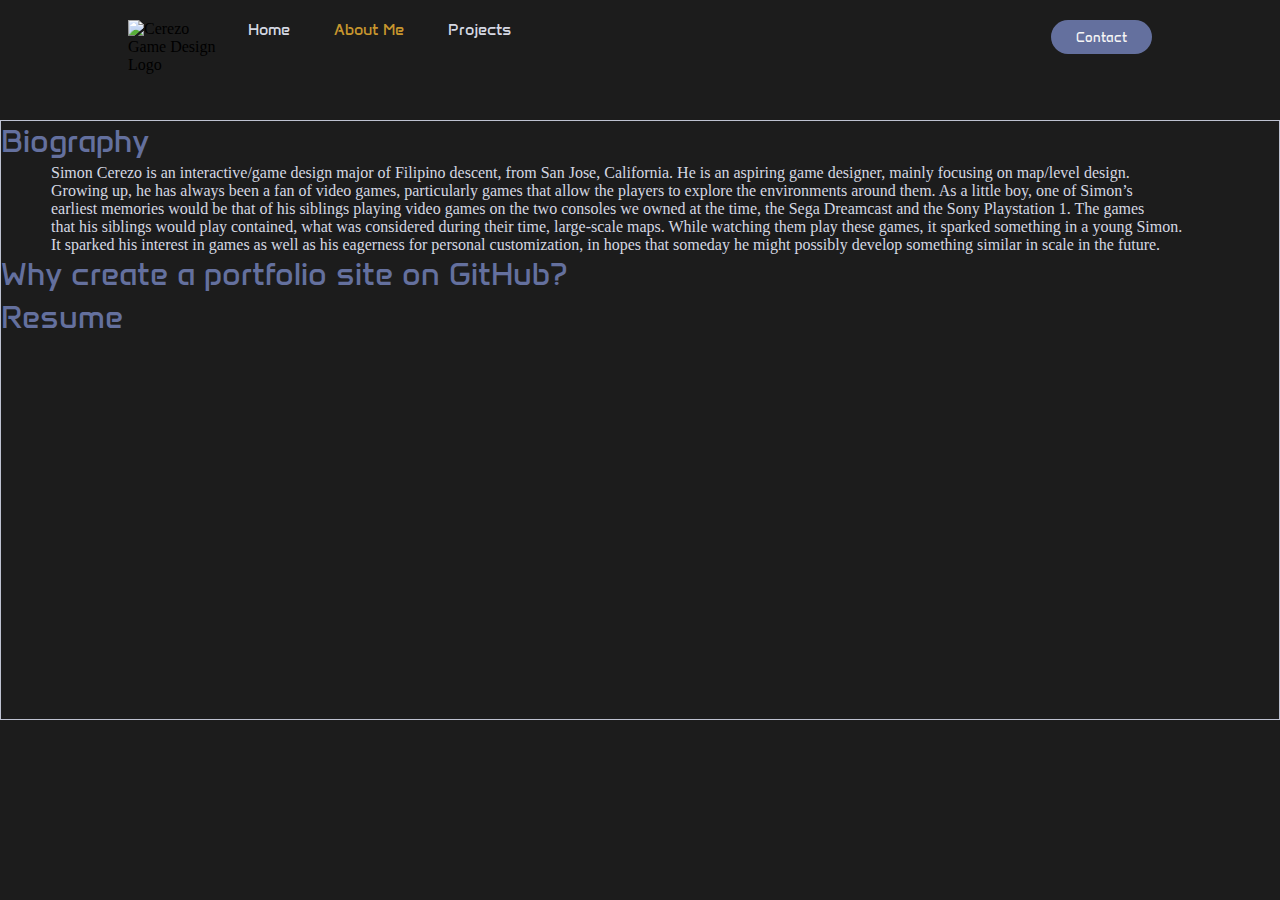
==== about.html @ 7a35f2d2 "Add files via upload" ====
<!DOCTYPE html>
<html lang="en">
    <head>
        <meta charset="UTF-8">
        <meta name="viewport" content="width=device-width, initial-scale=1.0">
        <link rel="stylesheet" href="style.css">
        <script src="index.js"></script>
        <title>Cerezo Game Design: About</title>
    </head>
    <body>
        <!--Navigation Bar-->
            <header>
                <image class="logo" scr="" alt="Cerezo Game Design Logo">

                <nav>
                    <ul class="nav-links">
                        <li>
                            <a rel="index" href="index.html">Home</a>
                        </li>

                        <li>
                            <a class="current-page" rel="index" href="about.html">About Me</a>
                        </li>

                        <li>
                            <a rel="index" href="projects.html">Projects</a>
                        </li>
                    </ul>
                </nav>

                <a class="cta" href="contact.html">
                    <button>Contact</button>
                </a>
            </header>

        <!--Main Page Items-->
            <div class="container">
                <h1>Biography</h1>
                    <p>
                        Simon Cerezo is an interactive/game design major of Filipino descent, 
                        from San Jose, California. He is an aspiring game designer, mainly 
                        focusing on map/level design. <br> Growing up, he has always been a fan 
                        of video games, particularly games that allow the players to explore 
                        the environments around them. As a little boy, one of Simon’s <br> earliest 
                        memories would be that of his siblings playing video games on the two 
                        consoles we owned at the time, the Sega Dreamcast and the Sony 
                        Playstation 1. The games <br> that his siblings would play contained, 
                        what was considered during their time, large-scale maps. 
                        While watching them play these games, it sparked something in 
                        a young Simon. <br> It sparked his interest in games as well as his 
                        eagerness for personal customization, in hopes that someday he might 
                        possibly develop something similar in scale in the future.
                    </p>

                <h1>Why create a portfolio site on GitHub?</h1>
                    <p>

                    </p>

                <h1>Resume</h1>
                    
            </div>
    </body>
</html>
---- style.css ----
@import url('https://fonts.googleapis.com/css2?family=Anta&display=swap');
/*Page Universal items*/
    *{
        box-sizing: border-box;
        margin: 0px;
        padding: 0px;
        background-color: #1c1c1c;
    }

    li, a, button{
        font-family: "Anta", sans-serif;
        font-weight: 400;
        font-style: 16px;
        color: #d5d8e3;
        text-decoration: none;
    }

    h1{
        font-family: "Anta", sans-serif;
        font-weight: 400;
        font-style: 16px;
        text-align: left;
        color: #64709e;
        margin-bottom: 4px;
    }

    p{
        color: #d5d8e3;
        margin-left: 50px;
        text-align: left;
    }

    .current-page{
        color: #c7962e;
    }
/*Home Page*/
    .welcome-in{
        text-align: center;
    }


/*Nav Bar*/
    header{
        height: 100px;
        width: 100%;
        display: flex;
        justify-content: space-between;
        padding: 20px 10%;
        background-color: #1c1c1c;
        /*#262b40*/
        border: 1px #cccccc;
    }

    .logo{
        width: 100px;
        height: 100px;
        cursor: pointer;
    }

    .nav-links li{
        display: inline-block;
        padding: 0px 20px;
        justify-content: flex-start;
    }

    .nav-links li a{
        transition: all 0.3s ease 0s;
    }

    .nav-links li a:hover{
        color: #64709e;
        text-decoration: underline;
    }

    .cta{
        order: 3;
        margin-left: auto;
    }

    button{
        padding: 9px 25px;
        background-color: #64709e;
        border: #64709e;
        color: whitesmoke;
        border-radius: 50px;
        cursor: pointer;
        transition: all 0.3s ease 0;
    }

    button:hover{
        background-color: #bec2d1;
        color: #64709e;
    }

/*flex box items*/
    .container{
        margin: 20px auto;
        border: 1px solid #bec2d1;
        width: 100%;
        height: 600px;
        display: block;
        text-align: center;
    }

    .card{
        margin: 20px 20px;
        width: 200px;
        height: 200px;
        display: inline-block;
        overflow: hidden;
    }

    .card > img{
        height: 100%;
        width: 100%;
    }

    .card > img:hover{
        transform: scale(1.3);
        transition: all 0.2s ease-in-out;
            /*"all" = allows all the images to function as so*/
        opacity: 80%;
    }

/*contact form*/
 
    .form{
        margin: 100px auto;
        display: block;
        background-color: #1c1c1c;
        border-radius: 10px;
        border: 1px solid #d5d8e3;
        min-height: 400px;
            /*give you the min height*/
        width: 50%;
        position: relative;
    }

    /*focus = indcates to the user the current text box they are in*/
    input[type="text"]:focus, textarea:focus{
        border: 1px solid #ccc;
    }

    input[type="text"], textarea{
        width: 80%;
            /*Takes up 80% of the colored area*/
        margin: 25px auto;
        text-align: left;
        display: block;
        padding: 12px 20px;
        border: 1px solid transparent;
        border-radius: 8px;
        background-color: aliceblue;
    }

    /*increases box size of the "Type your message" box if the user has fore to write*/
    textarea{
        resize: vertical;
        min-height: 100px;
        margin-bottom: 0px;
    }

    .submit-form{
        border: #3c65b9;
        background-color: #3c65b9;
        padding: 12px 20px;
        border-radius: 8px;
        color: white;
        width: 40%;
        margin: 20px auto;
        cursor: pointer;
    }

    .submit-form:hover{
        opacity: 0.8;
    }

    /*Once button is clicked it will change to this*/
    .submit-form:active{
        background-color: #243f78;
    }

    .center-me{
        text-align: center;
    }
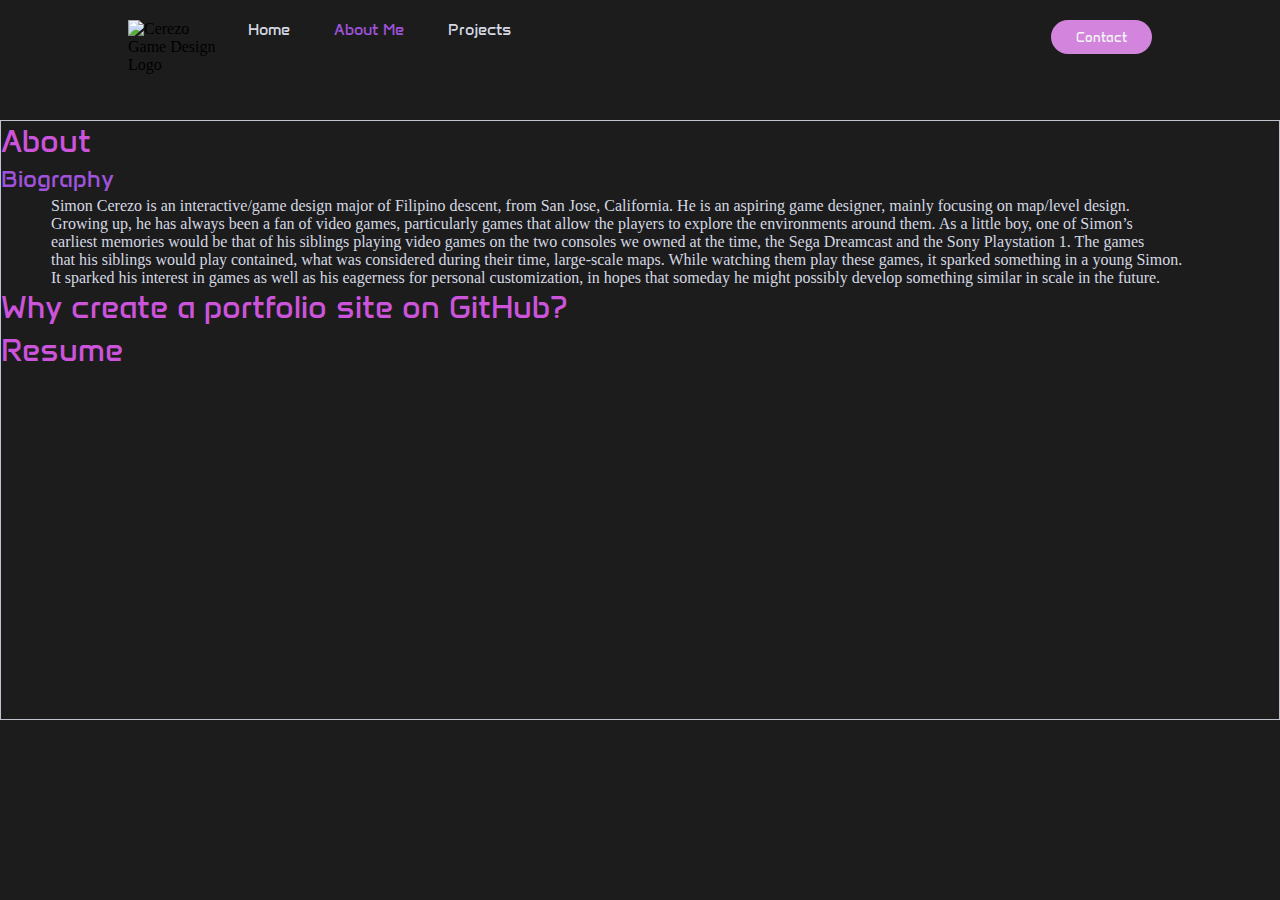
==== commit b9035edc: "Add files via upload" ====
--- a/about.html
+++ b/about.html
@@ -35,7 +35,8 @@
 
         <!--Main Page Items-->
             <div class="container">
-                <h1>Biography</h1>
+                <h1>About</h1>
+                <h2>Biography</h2>
                     <p>
                         Simon Cerezo is an interactive/game design major of Filipino descent, 
                         from San Jose, California. He is an aspiring game designer, mainly 
--- a/style.css
+++ b/style.css
@@ -20,18 +20,29 @@
         font-weight: 400;
         font-style: 16px;
         text-align: left;
-        color: #64709e;
+        color: #cb54db;
+        margin-bottom: 4px;
+    }
+
+    h2{
+        font-family: "Anta", sans-serif;
+        font-weight: 400;
+        font-style: 16px;
+        text-align: left;
+        color: #9f53db;
         margin-bottom: 4px;
     }
 
     p{
+        font-family: "Lato", ;
         color: #d5d8e3;
         margin-left: 50px;
         text-align: left;
     }
 
     .current-page{
-        color: #c7962e;
+        color: #9f53db;
+        /*c7962e*/
     }
 /*Home Page*/
     .welcome-in{
@@ -68,7 +79,7 @@
     }
 
     .nav-links li a:hover{
-        color: #64709e;
+        color: #d385de;
         text-decoration: underline;
     }
 
@@ -79,8 +90,8 @@
 
     button{
         padding: 9px 25px;
-        background-color: #64709e;
-        border: #64709e;
+        background-color: #d385de;
+        border: #d385de;
         color: whitesmoke;
         border-radius: 50px;
         cursor: pointer;
@@ -89,7 +100,7 @@
 
     button:hover{
         background-color: #bec2d1;
-        color: #64709e;
+        color: #9f53db;
     }
 
 /*flex box items*/
@@ -161,8 +172,8 @@
     }
 
     .submit-form{
-        border: #3c65b9;
-        background-color: #3c65b9;
+        border: #db5355;
+        background-color: #db5355;
         padding: 12px 20px;
         border-radius: 8px;
         color: white;
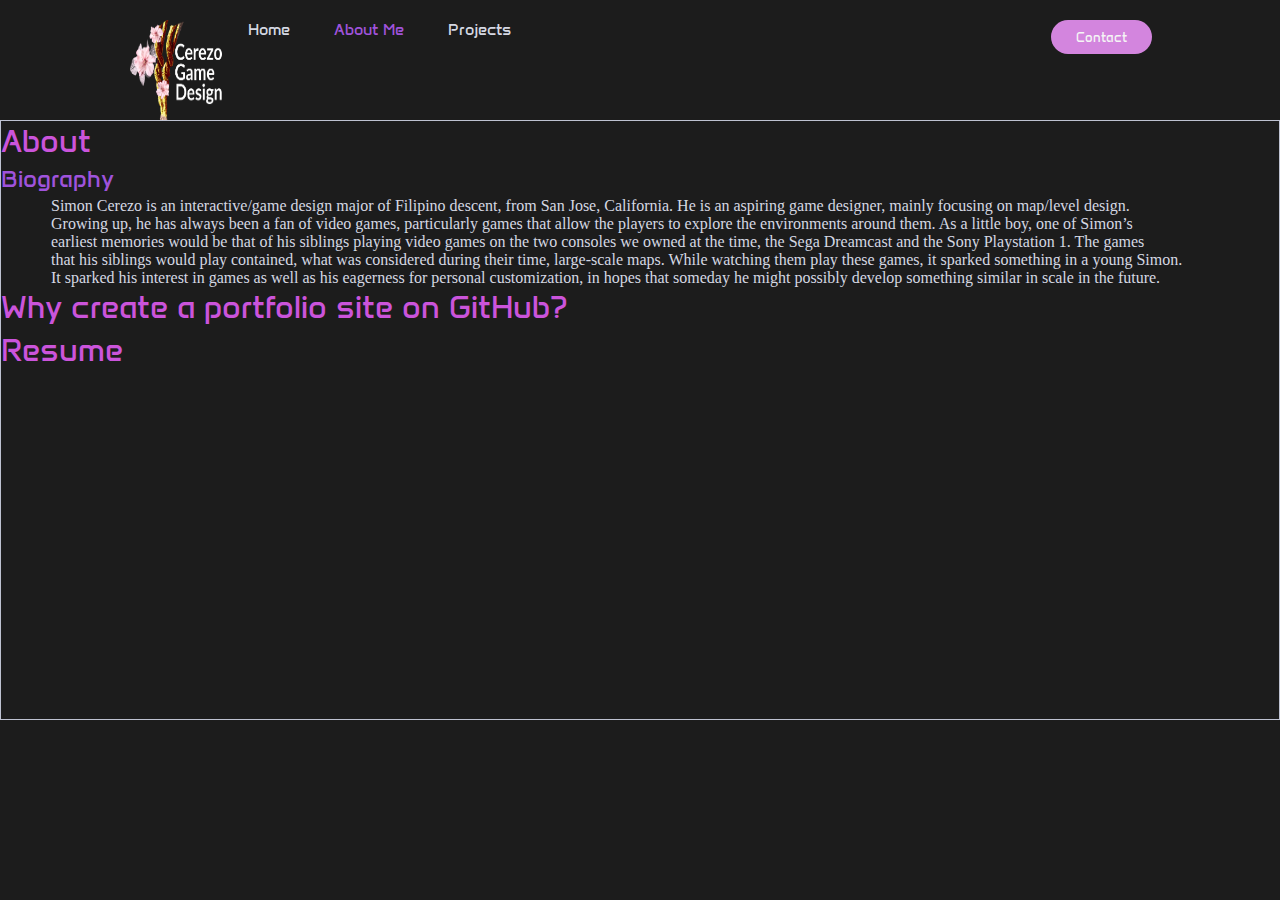
==== commit 5d9b0e40: "Add files via upload" ====
--- a/about.html
+++ b/about.html
@@ -10,8 +10,8 @@
     <body>
         <!--Navigation Bar-->
             <header>
-                <image class="logo" scr="" alt="Cerezo Game Design Logo">
-
+                <image class="logo" src="logo.png" alt="Cerezo Game Design Logo">
+                    
                 <nav>
                     <ul class="nav-links">
                         <li>
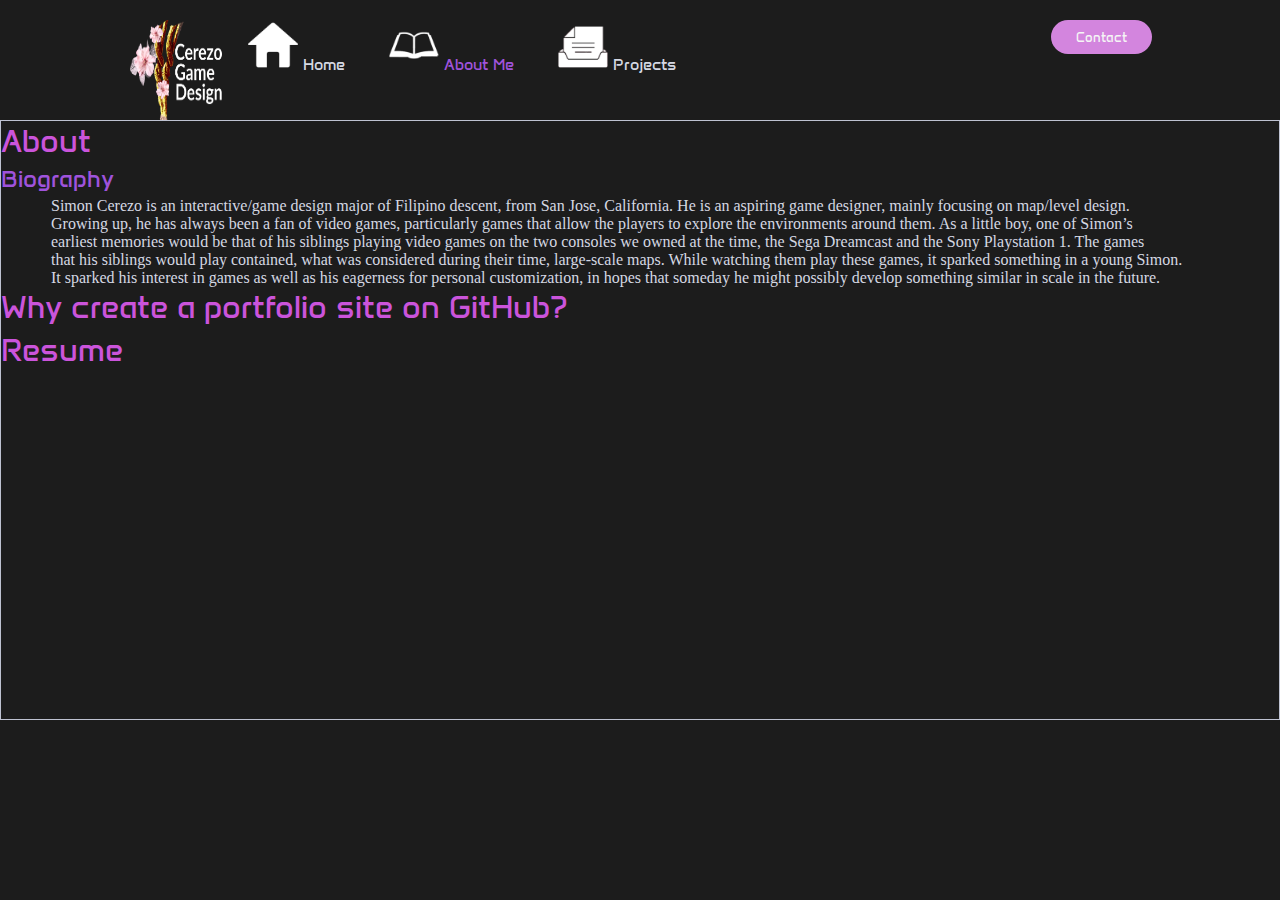
==== commit e1f4ee60: "Add files via upload" ====
--- a/about.html
+++ b/about.html
@@ -15,14 +15,17 @@
                 <nav>
                     <ul class="nav-links">
                         <li>
+                            <img class="nav-icon" src="home-icon.png" alt="Home Page Icon">
                             <a rel="index" href="index.html">Home</a>
                         </li>
 
                         <li>
+                            <img class="nav-icon" src="about-icon.png" alt="About Page Icon">
                             <a class="current-page" rel="index" href="about.html">About Me</a>
                         </li>
 
                         <li>
+                            <img class="nav-icon" src="project-icon.png" alt="Projects Page Icon">
                             <a rel="index" href="projects.html">Projects</a>
                         </li>
                     </ul>
--- a/style.css
+++ b/style.css
@@ -82,6 +82,23 @@
         color: #d385de;
         text-decoration: underline;
     }
+
+    .nav-icon{
+        width: 50px;
+        height: 50px;
+        bottom: 8px;
+        left: 9px;
+        right: 9px;
+    
+    }
+
+    .nav-icon:hover{
+        background-color: #d385de;
+        cursor: pointer;
+        display: inline-block;
+        
+    }
+
 
     .cta{
         order: 3;
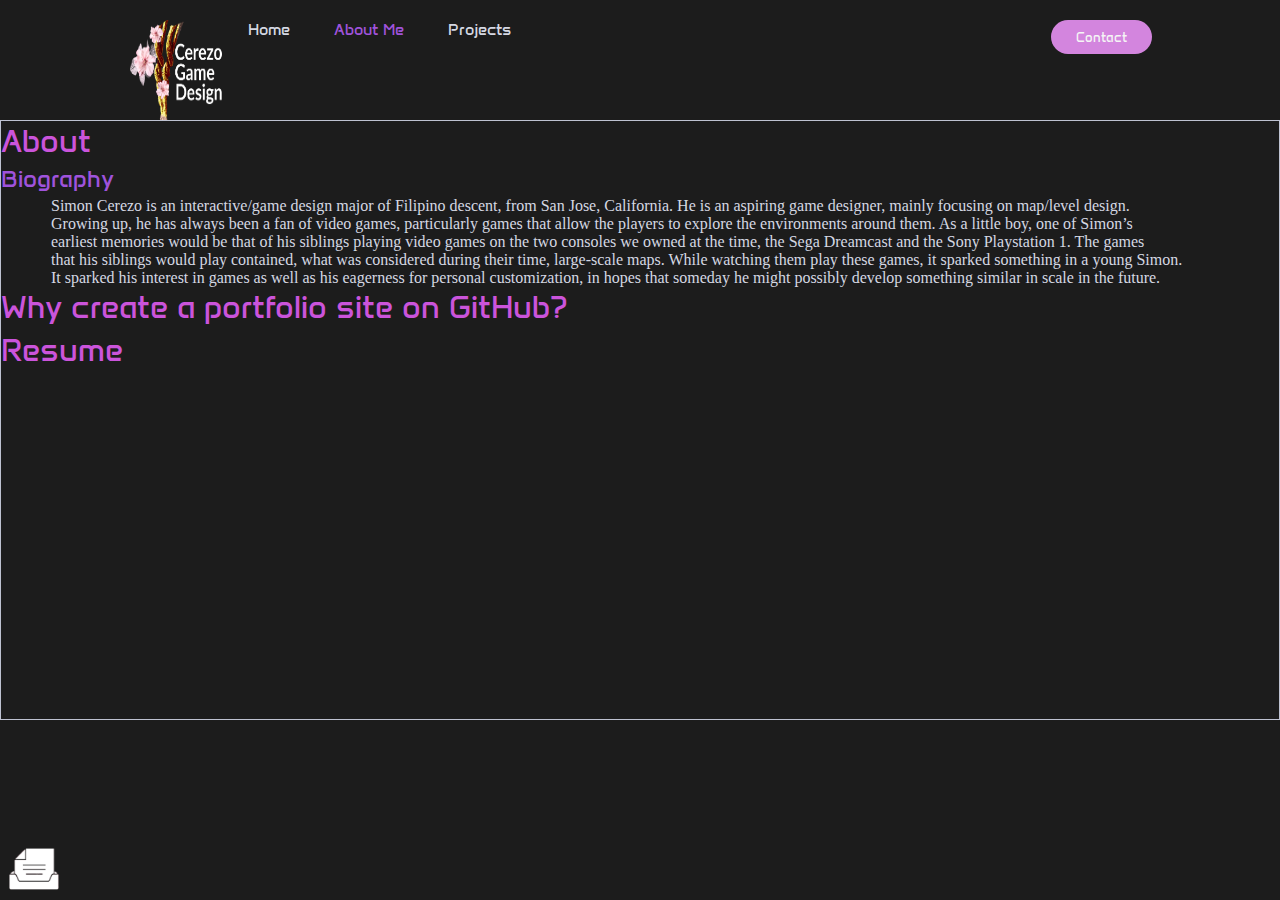
==== commit cd374420: "Add files via upload" ====
--- a/about.html
+++ b/about.html
@@ -4,28 +4,28 @@
         <meta charset="UTF-8">
         <meta name="viewport" content="width=device-width, initial-scale=1.0">
         <link rel="stylesheet" href="style.css">
-        <script src="index.js"></script>
+        <script src="scipt.js"></script>
         <title>Cerezo Game Design: About</title>
     </head>
     <body>
         <!--Navigation Bar-->
             <header>
-                <image class="logo" src="logo.png" alt="Cerezo Game Design Logo">
+                <image class="logo" src="images/logo.png" alt="Cerezo Game Design Logo">
                     
                 <nav>
                     <ul class="nav-links">
                         <li>
-                            <img class="nav-icon" src="home-icon.png" alt="Home Page Icon">
+                            <img class="nav-icon" src="images/home-icon.png" alt="Home Page Icon">
                             <a rel="index" href="index.html">Home</a>
                         </li>
 
                         <li>
-                            <img class="nav-icon" src="about-icon.png" alt="About Page Icon">
+                            <img class="nav-icon" src="images/about-icon.png" alt="About Page Icon">
                             <a class="current-page" rel="index" href="about.html">About Me</a>
                         </li>
 
                         <li>
-                            <img class="nav-icon" src="project-icon.png" alt="Projects Page Icon">
+                            <img class="nav-icon" src="images/project-icon.png" alt="Projects Page Icon">
                             <a rel="index" href="projects.html">Projects</a>
                         </li>
                     </ul>
--- a/style.css
+++ b/style.css
@@ -60,6 +60,7 @@
         background-color: #1c1c1c;
         /*#262b40*/
         border: 1px #cccccc;
+        float: none;
     }
 
     .logo{
@@ -89,7 +90,7 @@
         bottom: 8px;
         left: 9px;
         right: 9px;
-    
+        position: fixed;
     }
 
     .nav-icon:hover{
@@ -152,6 +153,14 @@
 
 /*contact form*/
  
+    .hypeLink{
+        color: #d385de;
+    }
+
+    .hypeLink:hover{
+        color: #9f53db;
+    }
+
     .form{
         margin: 100px auto;
         display: block;
@@ -210,4 +219,13 @@
 
     .center-me{
         text-align: center;
-    }+    }
+
+/* Responsive */
+    @media screen and (max-width: 768px) {
+        .nav-links{
+            float: none;
+            clear: left;
+            width: 100%;
+        }
+    }
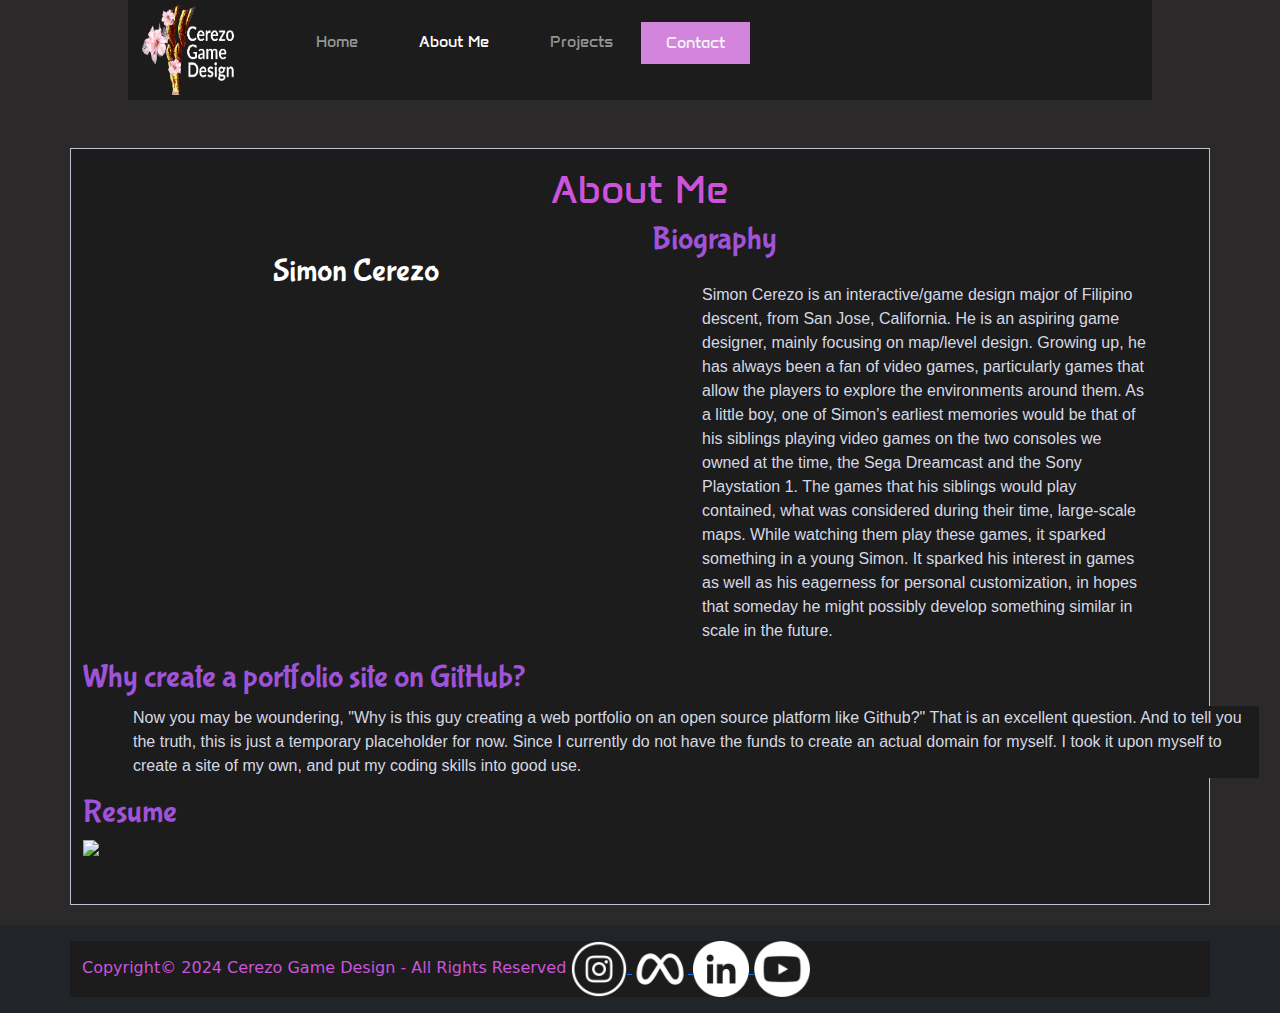
==== commit 2ea48e98: "Add files via upload" ====
--- a/about.html
+++ b/about.html
@@ -4,65 +4,112 @@
         <meta charset="UTF-8">
         <meta name="viewport" content="width=device-width, initial-scale=1.0">
         <link rel="stylesheet" href="style.css">
-        <script src="scipt.js"></script>
+        <link rel="stylesheet" href="css/bootstrap.css">
+        <link rel="icon" type="image/x-icon" href="images/favicon.ico">
         <title>Cerezo Game Design: About</title>
     </head>
-    <body>
+    <body style="background-color: #2B2929;">
         <!--Navigation Bar-->
             <header>
-                <image class="logo" src="images/logo.png" alt="Cerezo Game Design Logo">
-                    
-                <nav>
-                    <ul class="nav-links">
-                        <li>
-                            <img class="nav-icon" src="images/home-icon.png" alt="Home Page Icon">
-                            <a rel="index" href="index.html">Home</a>
-                        </li>
+                <nav class="navbar navbar-expand-lg navbar-dark bg-dark container-fluid">
+                    <div class="container-fluid">
+                      <a href="index.html">
+                        <image class="navbar-brand logo" src="images/logo.png"></image>
+                      </a>
+                      <button class="navbar-toggler" type="button" data-bs-toggle="collapse" data-bs-target="#navbarNav" aria-controls="navbarNav" aria-expanded="false" aria-label="Toggle navigation">
+                        <span class="navbar-toggler-icon"></span>
+                      </button>
+                      <div class="collapse navbar-collapse" id="navbarNav">
+                        <div class="navbar-nav">
+                            <ul class="nav-links">
+                                <li>
+                                    <a class="nav-link" aria-current="page" href="index.html">Home</a>
+                                </li>
 
-                        <li>
-                            <img class="nav-icon" src="images/about-icon.png" alt="About Page Icon">
-                            <a class="current-page" rel="index" href="about.html">About Me</a>
-                        </li>
+                                <li>
+                                    <a class="nav-link active current-page" href="about.html">About Me</a>
+                                </li>
 
-                        <li>
-                            <img class="nav-icon" src="images/project-icon.png" alt="Projects Page Icon">
-                            <a rel="index" href="projects.html">Projects</a>
-                        </li>
-                    </ul>
-                </nav>
+                                <li>
+                                    <a class="nav-link" href="projects.html">Projects</a>
+                                </li>
+                            </ul>
 
-                <a class="cta" href="contact.html">
-                    <button>Contact</button>
-                </a>
+                            <a class="cta" href="contact.html">
+                                <button>Contact</button>
+                            </a>
+
+                        </div>
+                      </div>
+                    </div>
+                  </nav>
             </header>
 
         <!--Main Page Items-->
-            <div class="container">
-                <h1>About</h1>
-                <h2>Biography</h2>
-                    <p>
-                        Simon Cerezo is an interactive/game design major of Filipino descent, 
-                        from San Jose, California. He is an aspiring game designer, mainly 
-                        focusing on map/level design. <br> Growing up, he has always been a fan 
-                        of video games, particularly games that allow the players to explore 
-                        the environments around them. As a little boy, one of Simon’s <br> earliest 
-                        memories would be that of his siblings playing video games on the two 
-                        consoles we owned at the time, the Sega Dreamcast and the Sony 
-                        Playstation 1. The games <br> that his siblings would play contained, 
-                        what was considered during their time, large-scale maps. 
-                        While watching them play these games, it sparked something in 
-                        a young Simon. <br> It sparked his interest in games as well as his 
-                        eagerness for personal customization, in hopes that someday he might 
-                        possibly develop something similar in scale in the future.
-                    </p>
+            <div class="contain container mt-5">
+                <h1 class="mt-3" style="text-align: center; color: #cb54db;">About Me</h1>
+                    <div class="row">
+                        <div class="col-md-6">
+                            <img src="images/profile.jpg" alt="" class="img-fluid">
+                            <h2 style="color: white; text-align: center;" class="mt-2">Simon Cerezo</h2>
+                        </div>
+                        <div class="col-md-6">
+                            <h2 style="color: #9F53D8;">Biography</h2>
+                            <p class="mt-4">
+                                Simon Cerezo is an interactive/game design major of Filipino descent, 
+                                from San Jose, California. He is an aspiring game designer, mainly 
+                                focusing on map/level design. Growing up, he has always been a fan 
+                                of video games, particularly games that allow the players to explore 
+                                the environments around them. As a little boy, one of Simon’s earliest 
+                                memories would be that of his siblings playing video games on the two 
+                                consoles we owned at the time, the Sega Dreamcast and the Sony 
+                                Playstation 1. The games that his siblings would play contained, 
+                                what was considered during their time, large-scale maps. 
+                                While watching them play these games, it sparked something in 
+                                a young Simon. It sparked his interest in games as well as his 
+                                eagerness for personal customization, in hopes that someday he might 
+                                possibly develop something similar in scale in the future.
+                            </p>
+                        </div>
 
-                <h1>Why create a portfolio site on GitHub?</h1>
-                    <p>
+                        <h2 style="color: #9F53D8;">Why create a portfolio site on GitHub?</h2>
+                            <p class="me-5">
+                                Now you may be woundering, "Why is this guy creating a web portfolio 
+                                on an open source platform like Github?" That is an excellent question. 
+                                And to tell you the truth, this is just a temporary placeholder for now.
+                                Since I currently do not have the funds to create an actual domain for 
+                                myself. I took it upon myself to create a site of my own, and put my coding
+                                skills into good use.
+                            </p>
 
-                    </p>
+                            <h2 style="color: #9F53D8;">Resume</h2>
+                                <img src="images/Resume.png" class="mb-5">
+                    </div>
+            </div>
 
-                <h1>Resume</h1>
-                    
-            </div>
+            <footer class="footer mt-auto pt-10 pb-10 py-3 bg-dark">
+                <div class="container">
+                    <span style="color: #cb54db;">Copyright&copy 2024 Cerezo Game Design - All Rights Reserved</span>
+                    <a href="https://instagram.com/thesilentezo" target="_blank">
+                        <img src="images/instagram-icon.png" width="5%" height="5%" alt="instagram/theSILENTc" style="justify-content: space-between;" >
+                    </a>
+                        
+                    <a href="">
+                        <img src="images/meta-icon.png" width="5%" height="5%" alt="meta/Simon Cerezo" style="justify-content: space-between;">
+                    </a>
+
+                    <a href="https://www.linkedin.com/in/simon-cerezo-3193221b4/" target="_blank">
+                        <img src="images/linkedin-icon.png" width="5%" height="5%" alt="linkedIn/Simon Cerezo" style="justify-content: space-between;">
+                    </a>
+
+                    <a href="https://www.youtube.com/channel/UCZXnBtbbb8BnG2wH4E-xGBw" target="_blank">
+                        <img src="images/youtube-icon.png" width="5%" height="5%" alt="youtube/theSILENtc" style="justify-content: space-between;">
+                    </a>
+                </div>
+            </footer>
+
+
+        <script src="scipt.js"></script>
+        <script src="js/bootstrap.bundle.js"></script>
     </body>
 </html>--- a/style.css
+++ b/style.css
@@ -1,4 +1,5 @@
 @import url('https://fonts.googleapis.com/css2?family=Anta&display=swap');
+@import url('https://fonts.googleapis.com/css2?family=Bubblegum+Sans&display=swap');
 /*Page Universal items*/
     *{
         box-sizing: border-box;
@@ -25,7 +26,7 @@
     }
 
     h2{
-        font-family: "Anta", sans-serif;
+        font-family: "Bubblegum Sans", sans-serif;
         font-weight: 400;
         font-style: 16px;
         text-align: left;
@@ -34,9 +35,10 @@
     }
 
     p{
-        font-family: "Lato", ;
+        font-family: "Lato", sans-serif;
         color: #d5d8e3;
         margin-left: 50px;
+        margin-right: 50px;
         text-align: left;
     }
 
@@ -49,7 +51,6 @@
         text-align: center;
     }
 
-
 /*Nav Bar*/
     header{
         height: 100px;
@@ -57,7 +58,7 @@
         display: flex;
         justify-content: space-between;
         padding: 20px 10%;
-        background-color: #1c1c1c;
+        background-color: #2B2929;
         /*#262b40*/
         border: 1px #cccccc;
         float: none;
@@ -122,11 +123,10 @@
     }
 
 /*flex box items*/
-    .container{
+    .contain{
         margin: 20px auto;
         border: 1px solid #bec2d1;
         width: 100%;
-        height: 600px;
         display: block;
         text-align: center;
     }
@@ -150,6 +150,28 @@
             /*"all" = allows all the images to function as so*/
         opacity: 80%;
     }
+
+    /* Project Images */
+    .card{
+        margin: 20px 20px;
+        width: 200px;
+        height: 200px;
+        display: inline-block;
+        overflow: hidden;
+    }
+
+    .card > img{
+        height: 100%;
+        width: 100%;
+    }
+
+    .card > img:hover{
+        transform: scale(1.3);
+        transition: all 0.2s ease-in-out;
+            /*"all" = allows all the images to function as so*/
+        opacity: 80%;
+    }
+
 
 /*contact form*/
  
@@ -220,12 +242,3 @@
     .center-me{
         text-align: center;
     }
-
-/* Responsive */
-    @media screen and (max-width: 768px) {
-        .nav-links{
-            float: none;
-            clear: left;
-            width: 100%;
-        }
-    }
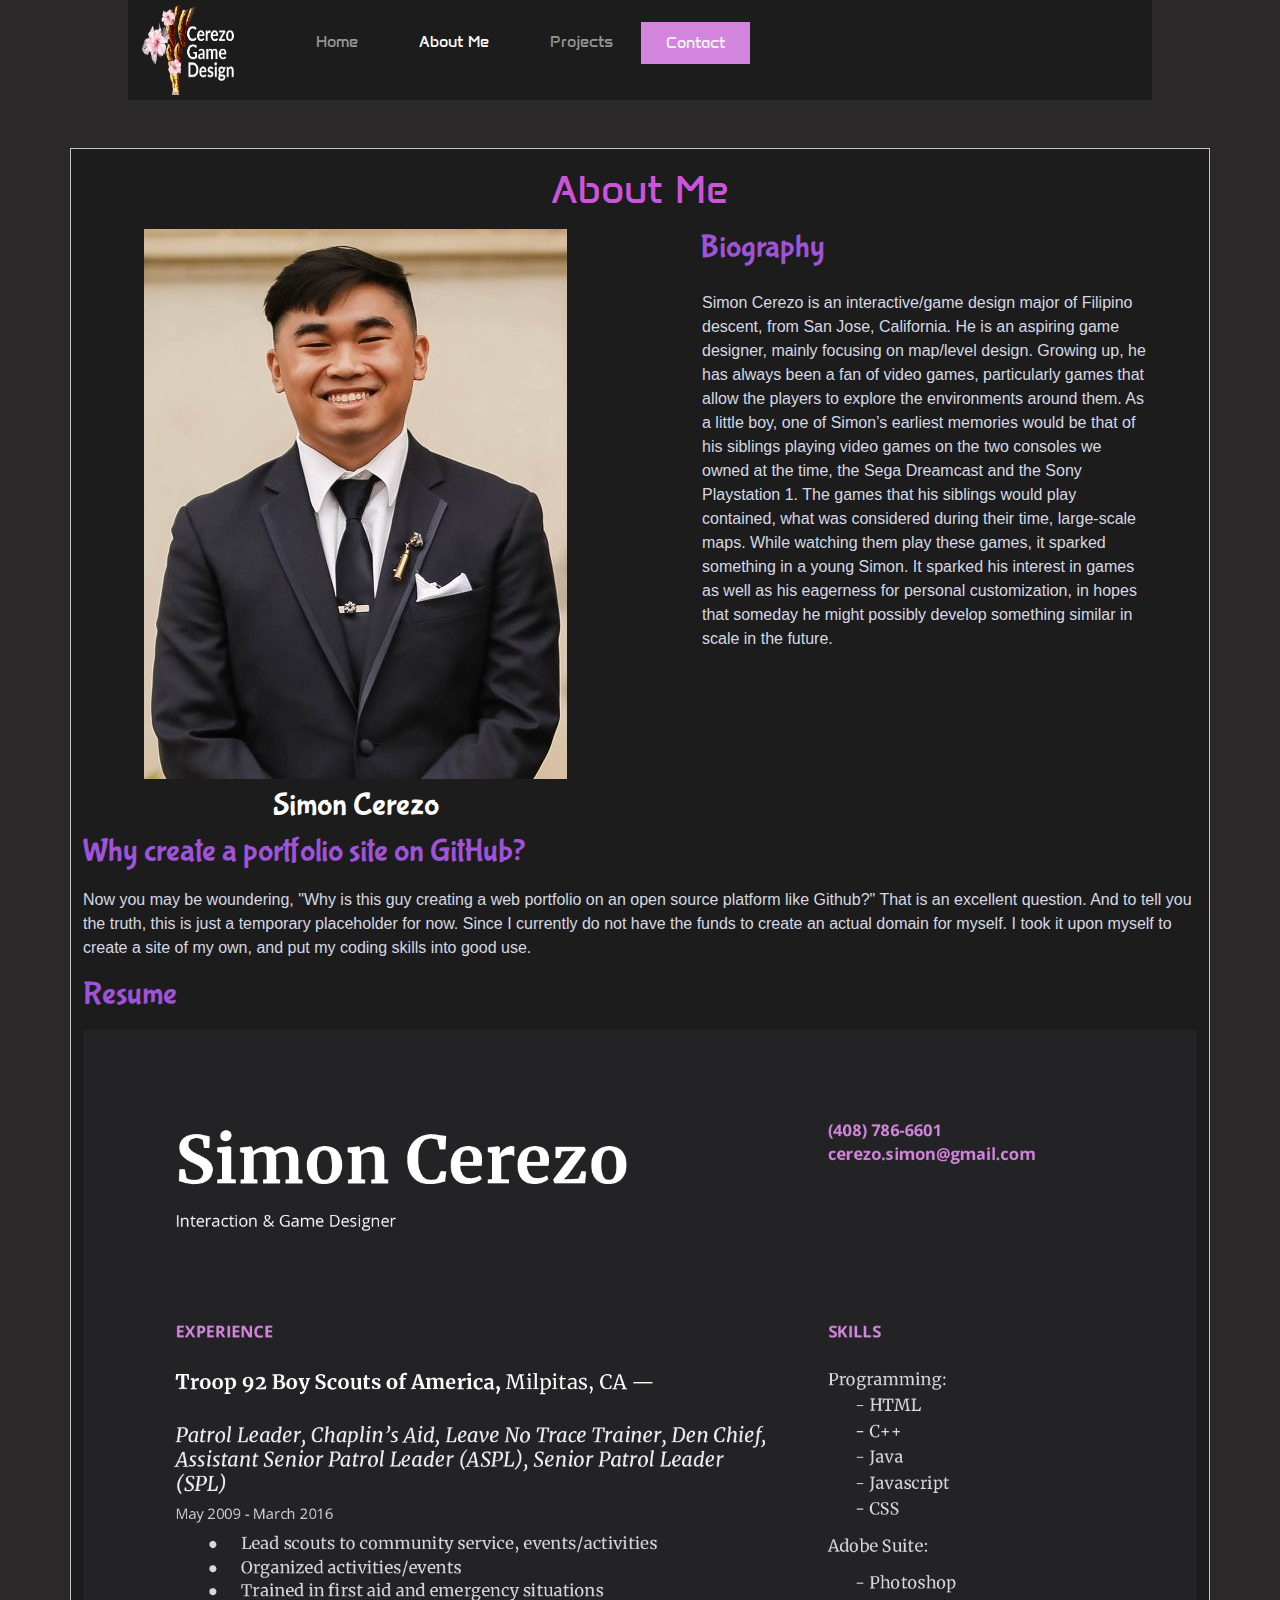
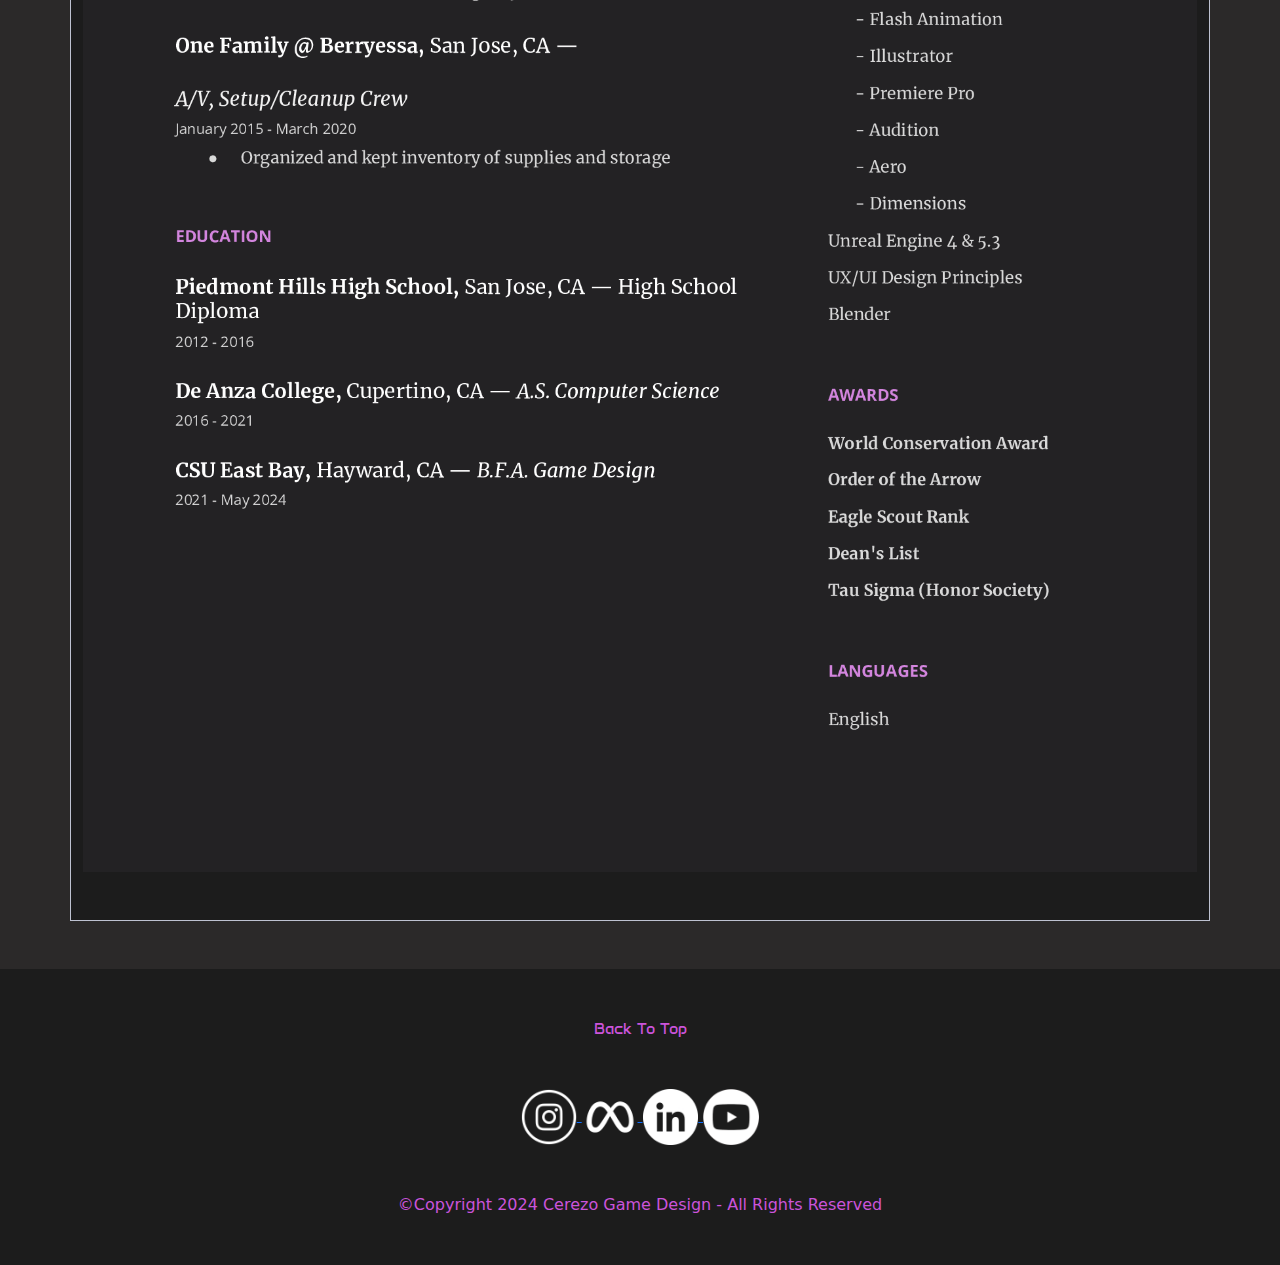
==== commit e20b72d1: "Add files via upload" ====
--- a/about.html
+++ b/about.html
@@ -47,14 +47,14 @@
 
         <!--Main Page Items-->
             <div class="contain container mt-5">
-                <h1 class="mt-3" style="text-align: center; color: #cb54db;">About Me</h1>
+                <h1 class="mt-3 mb-3" style="text-align: center; color: #cb54db;">About Me</h1>
                     <div class="row">
                         <div class="col-md-6">
                             <img src="images/profile.jpg" alt="" class="img-fluid">
                             <h2 style="color: white; text-align: center;" class="mt-2">Simon Cerezo</h2>
                         </div>
                         <div class="col-md-6">
-                            <h2 style="color: #9F53D8;">Biography</h2>
+                            <h2 class="mx-5" style="color: #9F53D8;">Biography</h2>
                             <p class="mt-4">
                                 Simon Cerezo is an interactive/game design major of Filipino descent, 
                                 from San Jose, California. He is an aspiring game designer, mainly 
@@ -72,8 +72,8 @@
                             </p>
                         </div>
 
-                        <h2 style="color: #9F53D8;">Why create a portfolio site on GitHub?</h2>
-                            <p class="me-5">
+                        <h2 class="mb-3" style="color: #9F53D8;">Why create a portfolio site on GitHub?</h2>
+                            <p class="mx-0">
                                 Now you may be woundering, "Why is this guy creating a web portfolio 
                                 on an open source platform like Github?" That is an excellent question. 
                                 And to tell you the truth, this is just a temporary placeholder for now.
@@ -82,30 +82,31 @@
                                 skills into good use.
                             </p>
 
-                            <h2 style="color: #9F53D8;">Resume</h2>
+                            <h2 class="mb-3" style="color: #9F53D8;">Resume</h2>
                                 <img src="images/Resume.png" class="mb-5">
                     </div>
             </div>
 
-            <footer class="footer mt-auto pt-10 pb-10 py-3 bg-dark">
-                <div class="container">
-                    <span style="color: #cb54db;">Copyright&copy 2024 Cerezo Game Design - All Rights Reserved</span>
+            <footer class="footer mt-5 py-5 text-center">
+                <a class="return-top mx-5 mb-5" href="#">Back To Top</a>
+                <div class="container my-5">
                     <a href="https://instagram.com/thesilentezo" target="_blank">
-                        <img src="images/instagram-icon.png" width="5%" height="5%" alt="instagram/theSILENTc" style="justify-content: space-between;" >
+                        <img class="social" src="images/instagram-icon.png" width="5%" height="5%" alt="instagram/theSILENTc" style="justify-content: space-between;" >
                     </a>
                         
                     <a href="">
-                        <img src="images/meta-icon.png" width="5%" height="5%" alt="meta/Simon Cerezo" style="justify-content: space-between;">
+                        <img class="social" src="images/meta-icon.png" width="5%" height="5%" alt="meta/Simon Cerezo" style="justify-content: space-between;">
                     </a>
 
                     <a href="https://www.linkedin.com/in/simon-cerezo-3193221b4/" target="_blank">
-                        <img src="images/linkedin-icon.png" width="5%" height="5%" alt="linkedIn/Simon Cerezo" style="justify-content: space-between;">
+                        <img class="social" src="images/linkedin-icon.png" width="5%" height="5%" alt="linkedIn/Simon Cerezo" style="justify-content: space-between;">
                     </a>
 
                     <a href="https://www.youtube.com/channel/UCZXnBtbbb8BnG2wH4E-xGBw" target="_blank">
-                        <img src="images/youtube-icon.png" width="5%" height="5%" alt="youtube/theSILENtc" style="justify-content: space-between;">
+                        <img class="social" src="images/youtube-icon.png" width="5%" height="5%" alt="youtube/theSILENtc" style="justify-content: space-between;">
                     </a>
                 </div>
+                <span style="color: #cb54db;" class="mt-5">&copy;Copyright 2024 Cerezo Game Design - All Rights Reserved</span>
             </footer>
 
 
--- a/style.css
+++ b/style.css
@@ -170,6 +170,19 @@
         transition: all 0.2s ease-in-out;
             /*"all" = allows all the images to function as so*/
         opacity: 80%;
+    }
+
+    .link-it{
+        text-decoration: none;
+        color: white;
+    }
+
+    .link-it:hover{
+        color: #d385de;
+    }
+
+    .project-b:hover{
+        color: #d385de;
     }
 
 
@@ -242,3 +255,33 @@
     .center-me{
         text-align: center;
     }
+
+/* Footer */
+    .social:hover{
+        background-color: #d385de;
+        border-radius: 50%;
+    }
+
+    .return-top{
+        color: #cb54db;
+        text-decoration: none;
+        align-items: center;
+    }
+
+    .return-top:hover{
+        color: #9f53db;
+    }
+
+    .center{
+        margin-left: auto;
+        margin-right: auto;
+        width: 50%;
+    }
+
+/* banner */
+    .jer{
+        font-family: Bubblegum Sans, sans-serif;
+        font-weight: 400; 
+        font-style: 16px;
+        text-align: left;
+    }